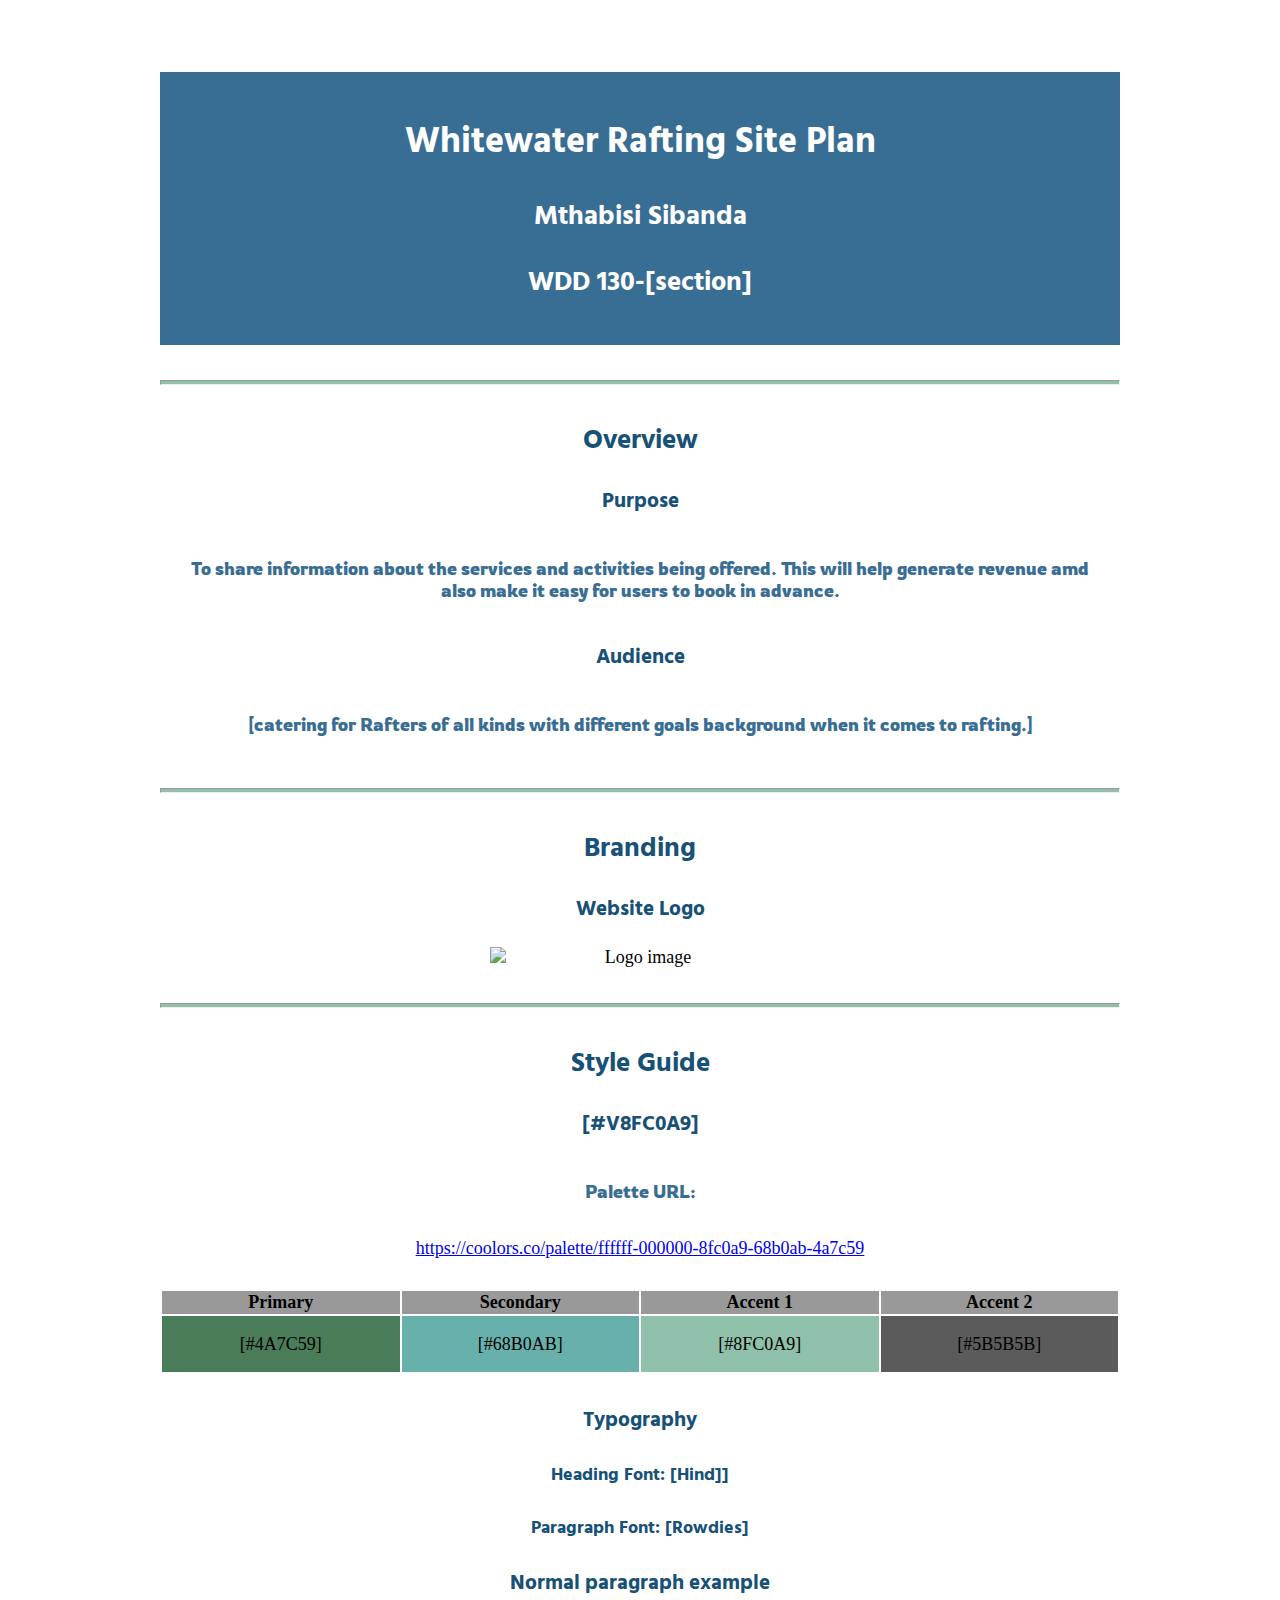
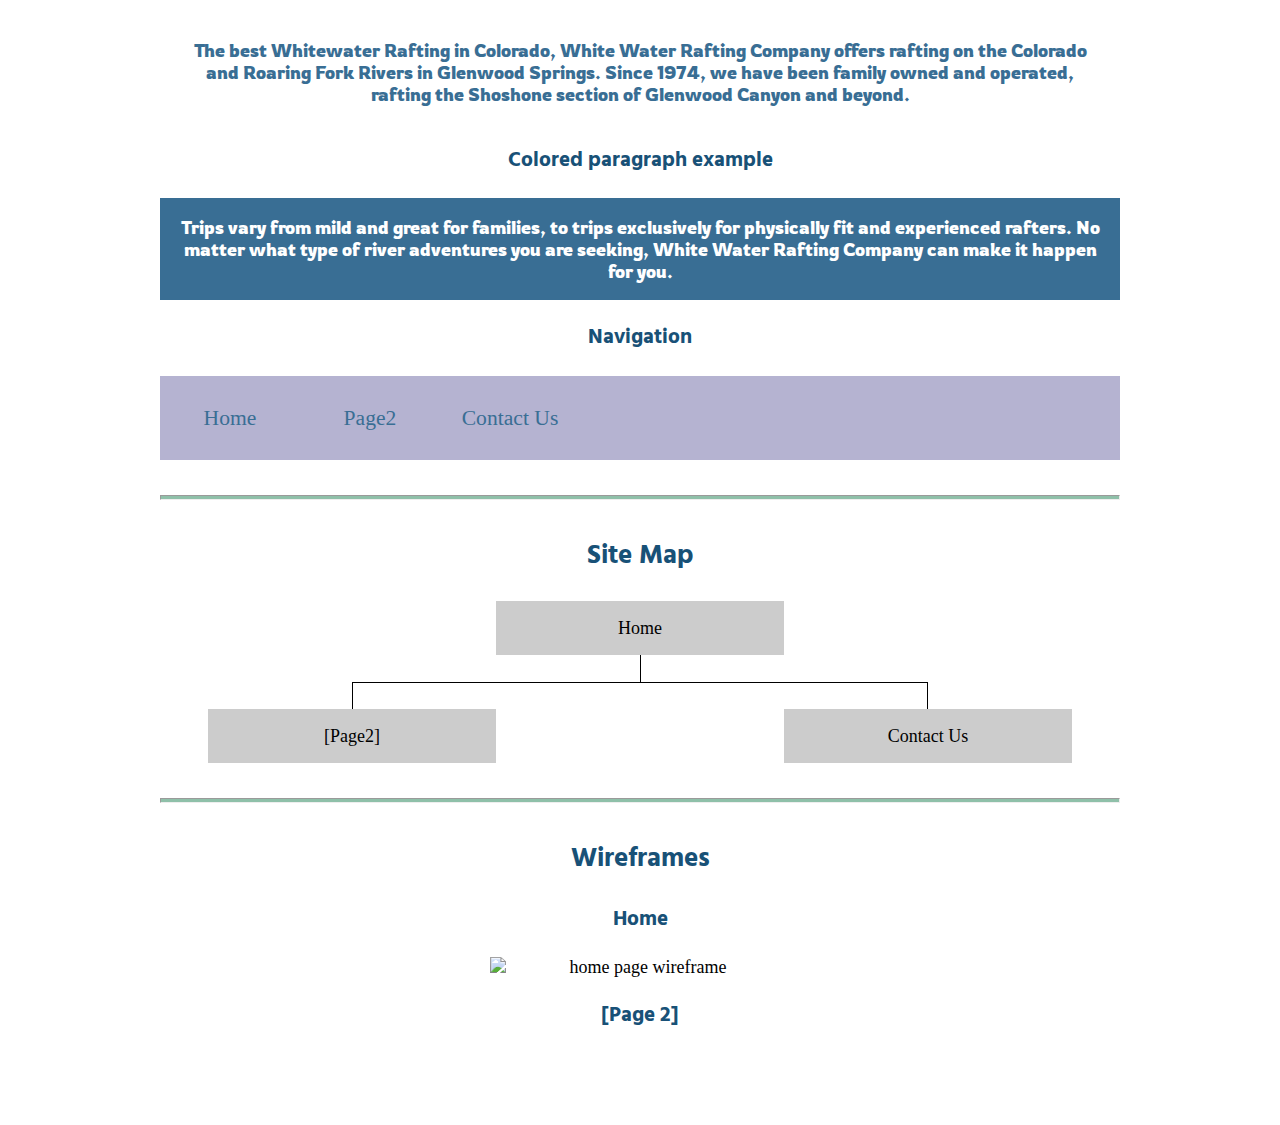
==== wwr/site-plan-rafting.html @ 9f96b478 "site plan added" ====
<!DOCTYPE html>
<html lang="en-us">

<head>
  <meta charset="utf-8" />
  <title>Site Plan</title>
  <link type="text/css" rel="stylesheet" href="styles/site-plan-rafting.css" />
</head>

<body>
  <header>
    <h1>Whitewater Rafting Site Plan</h1>
    <h2>Mthabisi Sibanda</h2>
    <h2>WDD 130-[section]</h2>
    <!-- In the header above, add the name of your site, your name and class number. For example if you are in section 3 you would put WDD 130-03 -->
  </header>
  <main>
    <!-- ------------------------Steps 2-5------------------------------ -->
    <hr />
    <h2>Overview</h2>
    <h3>Purpose</h3>
    <p>To share information about the services and activities being offered.
         This will help generate revenue amd also make it 
        easy for users to book in advance. </p>
    <!-- change this -->

    <h3>Audience</h3>
    <p>[catering for Rafters of all kinds with different goals background when it comes to rafting.]</p>
    <!-- change this -->

    <hr />
    <h2>Branding</h2>
    <h3>Website Logo</h3>
    <!-- Replace this with some sort of logo for your site.  A logo can be as simple as the name of your site in a nice font :) -->
    <img src="images/logo7_200.png" alt="Logo image" />
    <hr />
    <h2>Style Guide</h2>

    <!-- ------------------------Steps 6-9------------------------------ -->

    <h3>[#V8FC0A9]</h3>
    <!--  The colors you choose for a website are one of the most important decisions you will make. Follow the instructions on the activity in Canvas then return and replace the color codes below with the hex color codes (the 6 digit numbers that show at the bottom of each color) for the colors you have chosen below.  You should have at least 2 colors but do not have to fill in all 4 if you do not need them.  -->

    <!-- Copy and paste the URL to your finished palette below. Replace the href value that is there with yours. Make sure to paste it into both the href value and the content text of the <a> tag -->
    <p>Palette URL:</p>
    <a href="https://coolors.co/palette/ffffff-000000-8fc0a9-68b0ab-4a7c59"
      target="_blank">https://coolors.co/palette/ffffff-000000-8fc0a9-68b0ab-4a7c59</a>

    <table class="colors">
      <tr>
        <th>Primary</th>
        <th>Secondary</th>
        <th>Accent 1</th>
        <th>Accent 2</th>
      </tr>
      <!-- Replace the numbers in the boxes below with your hex color codes. Then switch to the site-plan.css file and change your colors there as well. -->
      <tr>
        <td class="primary">[#4A7C59]</td>
        <td class="secondary">[#68B0AB]</td>
        <td class="accent1">[#8FC0A9]</td>
        <td class="accent2">[#5B5B5B]</td>
      </tr>
    </table>

    <!-- ------------------------Steps 10-12------------------------------ -->

    <h3>Typography</h3>
    <!-- Choose a font for your paragraphs (body copy) and headlines. What font(s) have you chosen? Think also about which of your colors above you might use for background and font colors. -->

    <h4>
      Heading Font: [Hind]]
      <!-- change this -->
    </h4>
    <h4>
      Paragraph Font: [Rowdies]
      <!-- change this -->
    </h4>
    <h3>Normal paragraph example</h3>
    <p>
      The best Whitewater Rafting in Colorado, White Water Rafting Company
      offers rafting on the Colorado and Roaring Fork Rivers in Glenwood
      Springs. Since 1974, we have been family owned and operated, rafting the
      Shoshone section of Glenwood Canyon and beyond.
    </p>
    <h3>Colored paragraph example</h3>
    <p class="colored">
      Trips vary from mild and great for families, to trips exclusively for
      physically fit and experienced rafters. No matter what type of river
      adventures you are seeking, White Water Rafting Company can make it
      happen for you.
    </p>

    <!-- ------------------------Step 13------------------------------ -->

    <h3>Navigation</h3>
    <!-- Think about how you want your navigation bar to look. In the site-plan.css file change the colors to your colors to get the look you desire. -->
    <nav>
      <a href="#">Home</a>
      <a href="#">Page2</a>
      <a href="#">Contact Us</a>
    </nav>
    <hr />
    <h2>Site Map</h2>
    <div class="sitemap">
      <div class="sm-home">Home</div>
      <div class="sm-page2">
        [Page2]
        <!-- this page will have a name later -->
      </div>
      <div class="sm-page3">Contact Us</div>

      <div class="top">&nbsp;</div>
      <div class="left">&nbsp;</div>
      <div class="right">&nbsp;</div>
    </div>
    <hr />
    <h2>Wireframes</h2>
    <!-- Create an additional wireframe for your site. List it here below the Home page wireframe. -->

    <h3>Home</h3>

    <img src="https://byui-wdd.github.io/wdd130/rafting_images/wireframe_home.png" alt="home page wireframe" />

    <h3>[Page 2]</h3>

    <!-- <img src="#" alt="page 2 wireframe"> -->
  </main>
</body>

</html>
---- wwr/styles/site-plan-rafting.css ----
/* if you are using any Google fonts change the font names below to your fonts. 
Any spaces in your font name should be replaced with a +. 
Fonts are separated by a & */

  @import url('https://fonts.googleapis.com/css2?family=Hind&family=Rowdies:wght@300&display=swap');

:root {
  /* change the values below to your colors from your palette */
  --primary-color: #4A7C59   ;
  --secondary-color: #68B0AB ;
  --accent1-color: #8FC0A9;
  --accent2-color: #5B5B5B;

  /* change the values below to your chosen font(s) */
  --heading-font: "Hind";
  --paragraph-font: Rowdies, sans-serif;

  /* these colors below should be chosen from among your palette colors above */
  --headline-color-on-white: #185177;  /* headlines on a white background */ 
  --headline-color-on-color: rgb(255, 255, 255); /* headlines on a colored background */ 
  --paragraph-color-on-white: #396E94; /* paragraph text on a white background */ 
  --paragraph-color-on-color: white; /* paragraph text on a colored background */ 
  --paragraph-background-color: #396E94  ;
  --nav-link-color: #396E94;
  --nav-background-color: #B5B3D1;
  --nav-hover-link-color: white;
  --nav-hover-background-color: #396E94;
}


/*  Look around below...but DON'T CHANGE ANYTHING! */

body {
  max-width: 960px;
  margin: 0 auto;
  padding: 4em;
  font-size: 18px;
  text-align: center;
}
img {
  display: block;
  margin: 0 auto;
  max-width: 300px;
}
h1, h2, h3, h4, h5, h6 {
  font-family: var(--heading-font);
  color: var(--headline-color-on-white);
}
h2 {
  text-align: center;
}
hr {
  height: 3px;
  margin: 35px 0;
  background: var(--accent1-color);
}
header {
  padding: 1em;
  text-align: center;
  color: var(--headline-color-on-color);
  background-color: var(--paragraph-background-color);
}
header > h1, header > h2 {
  color: var(--headline-color-on-color);
}
p {
  font-family: var(--paragraph-font);
  color: var(--paragraph-color-on-white);
  padding: 1em;
}
.colors {
  width: 100%;
  min-width: 350px;
  margin: 30px auto;
  text-align: center;
}
.colors th {
  background-color: #999;
}
.colors td{
  width: 25%;
  height: 3em;
}
.primary {
  background-color: var(--primary-color);
}
.secondary {
  background-color: var(--secondary-color);
}
.accent1 {
  background-color: var(--accent1-color);
}
.accent2{
  background-color: var(--accent2-color);
}
p.colored {
  background-color: var(--paragraph-background-color);
  color: var(--paragraph-color-on-color);
}
nav {
  background-color: var(--nav-background-color);
  line-height: 3em;
  text-align: center;
  font-size: 1.2em;
}
nav  {
  list-style-type: none;
  display: flex;
}
nav a {
  padding:1em;
  min-width: 120px;
  text-decoration: none;
  padding: 10px;
}
nav a:link, nav a:visited {
  color: var(--nav-link-color);
}
nav a:hover {
  color: var(--nav-hover-link-color);
  background-color: var(--nav-hover-background-color);
}
.sitemap {
  display: grid;
  justify-content: center;

  grid-template-columns: repeat(6, 15%);
  grid-template-rows: 3em 1.5em 1.5em 3em;
  grid-template-areas: ". . home home . ."
    ". . . top . ."
    ". left left right right ."
    "page2 page2 . . page3 page3";
}
.sitemap > div {
  text-align: center;
}
.sm-home {
  grid-area: home;
  background-color: #ccc;
  line-height: 3em;
}
.sm-page2 {
  grid-area: page2;
  background-color: #ccc;
  line-height: 3em;
}
.sm-page3 {
  grid-area: page3;
  background-color: #ccc;
  line-height: 3em;
}
.top {
  grid-area: top;
  border-left: 1px solid;
}
.left {
  grid-area: left;
  border-top: 1px solid;
  border-left: 1px solid;
}
.right {
  grid-area: right;
  border-top: 1px solid;
  border-right: 1px solid;
}
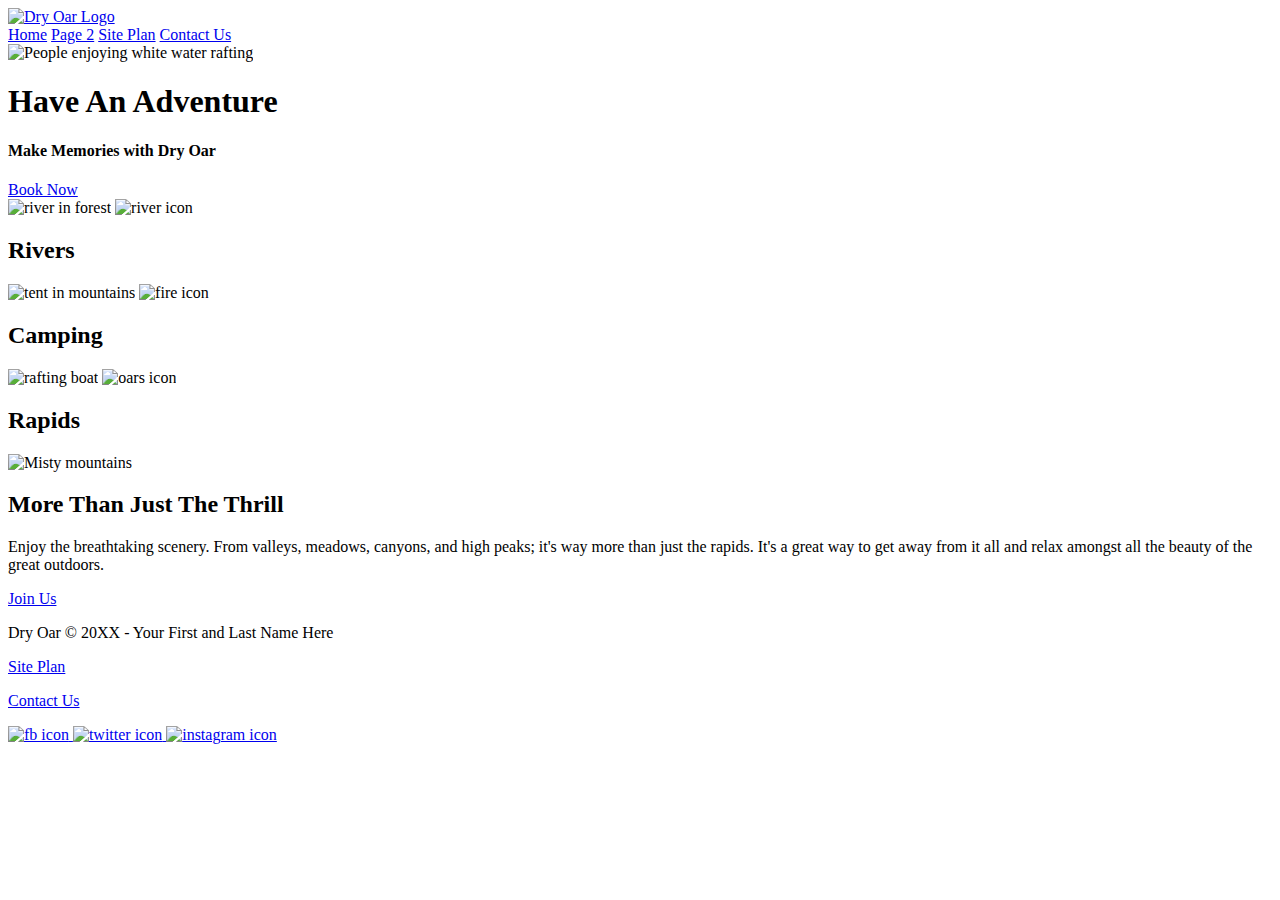
==== commit d357b9a9: "Update site-plan-rafting.html" ====
--- a/wwr/site-plan-rafting.html
+++ b/wwr/site-plan-rafting.html
@@ -1,131 +1,73 @@
+<!DOCTYPE html>
+<html lang="en">
+<head>
+  <meta charset="UTF-8">
+  <meta http-equiv="X-UA-Compatible" content="IE=edge">
+  <meta name="viewport" content="width=device-width, initial-scale=1.0">
+  <title>Whitewater Rafting Vacations | Dry Oar Boating | Home</title>
+</head>
+<body>
+<header>
+  <a id="logo_link" href="index.html">
+    <img class="logo" src="images/logo.png" alt="Dry Oar Logo">
+  </a>
+  <nav>
+      <a href="index.html">Home</a>
+      <a href="#">Page 2</a>
+      <a href="site-plan-rafting.html">Site Plan</a>
+      <a href="contactus.html">Contact Us</a>
+  </nav>
+</header>
+<div id="hero">
+    <div id="hero-box">
+        <img id="hero-img" src="images/hero.png" alt="People enjoying white water rafting">
+    </div>
+    <section id="hero-msg">
+        <h1 class="home-title">Have An Adventure</h1>
+        <h4>Make Memories with Dry Oar </h4>
+        <div class='button-box'>
+            <a class='book' href="contactus.html">Book Now</a>
+        </div>
+      </section>
+    </div>
+    <main class="home-grid">
+      <section class="river-card">
+          <img class="card-img" src="images/rivers.jpg" alt="river in forest">
+          <img class="icon" src="images/river_icon.png" alt="river icon">
+          <h2>Rivers</h2>
+      </section>
+      <section class="camping-card">
+        <img class="card-img" src="images/camping.jpg" alt="tent in mountains">
+        <img class="icon" src="images/fire_icon.png" alt="fire icon">
+        <h2>Camping</h2>
+    </section>
+    <section class="rapids-card">
+        <img class="card-img" src="images/rapids.jpg" alt="rafting boat">
+        <img class="icon" src="images/oars.png" alt="oars icon">
+        <h2>Rapids</h2>
+        <img class="mountains" src="images/mountains.jpg" alt="Misty mountains">
+    <section class="msg">
+        <h2>More Than Just The Thrill</h2>
+        <p>Enjoy the breathtaking scenery. From valleys, meadows, canyons, and high peaks; it's way more than just the rapids. It's a great way to get away from it all and relax amongst all the beauty of the great outdoors. </p>
+        <a class='join' href="rivers.html">Join Us</a>
+      </section>
+    </main>
+    <footer>
+      <p>Dry Oar &copy; 20XX - Your First and Last Name Here</p>
+      <p><a href="site-plan-rafting.html">Site Plan</a></p>
+      <p><a href="contactus.html">Contact Us</a></p>
+      <div class="social">
+          <a href="https://facebook.com" target="_blank">
+              <img src="images/facebook.png" alt="fb icon">
+          </a>
+          <a href="https://twitter.com" target="_blank">
+              <img src="images/twitter.png" alt="twitter icon">
+          </a>
+          <a href="https://instagram.com" target="_blank">
+              <img src="images/instagram.png" alt="instagram icon">
+          </a>
+      </div>
+    </footer>
 
-<!DOCTYPE html>
-<html lang="en-us">
-
-<head>
-  <meta charset="utf-8" />
-  <title>Site Plan</title>
-  <link type="text/css" rel="stylesheet" href="styles/site-plan-rafting.css" />
-</head>
-
-<body>
-  <header>
-    <h1>Whitewater Rafting Site Plan</h1>
-    <h2>Mthabisi Sibanda</h2>
-    <h2>WDD 130-[section]</h2>
-    <!-- In the header above, add the name of your site, your name and class number. For example if you are in section 3 you would put WDD 130-03 -->
-  </header>
-  <main>
-    <!-- ------------------------Steps 2-5------------------------------ -->
-    <hr />
-    <h2>Overview</h2>
-    <h3>Purpose</h3>
-    <p>To share information about the services and activities being offered.
-         This will help generate revenue amd also make it 
-        easy for users to book in advance. </p>
-    <!-- change this -->
-
-    <h3>Audience</h3>
-    <p>[catering for Rafters of all kinds with different goals background when it comes to rafting.]</p>
-    <!-- change this -->
-
-    <hr />
-    <h2>Branding</h2>
-    <h3>Website Logo</h3>
-    <!-- Replace this with some sort of logo for your site.  A logo can be as simple as the name of your site in a nice font :) -->
-    <img src="images/logo7_200.png" alt="Logo image" />
-    <hr />
-    <h2>Style Guide</h2>
-
-    <!-- ------------------------Steps 6-9------------------------------ -->
-
-    <h3>[#V8FC0A9]</h3>
-    <!--  The colors you choose for a website are one of the most important decisions you will make. Follow the instructions on the activity in Canvas then return and replace the color codes below with the hex color codes (the 6 digit numbers that show at the bottom of each color) for the colors you have chosen below.  You should have at least 2 colors but do not have to fill in all 4 if you do not need them.  -->
-
-    <!-- Copy and paste the URL to your finished palette below. Replace the href value that is there with yours. Make sure to paste it into both the href value and the content text of the <a> tag -->
-    <p>Palette URL:</p>
-    <a href="https://coolors.co/palette/ffffff-000000-8fc0a9-68b0ab-4a7c59"
-      target="_blank">https://coolors.co/palette/ffffff-000000-8fc0a9-68b0ab-4a7c59</a>
-
-    <table class="colors">
-      <tr>
-        <th>Primary</th>
-        <th>Secondary</th>
-        <th>Accent 1</th>
-        <th>Accent 2</th>
-      </tr>
-      <!-- Replace the numbers in the boxes below with your hex color codes. Then switch to the site-plan.css file and change your colors there as well. -->
-      <tr>
-        <td class="primary">[#4A7C59]</td>
-        <td class="secondary">[#68B0AB]</td>
-        <td class="accent1">[#8FC0A9]</td>
-        <td class="accent2">[#5B5B5B]</td>
-      </tr>
-    </table>
-
-    <!-- ------------------------Steps 10-12------------------------------ -->
-
-    <h3>Typography</h3>
-    <!-- Choose a font for your paragraphs (body copy) and headlines. What font(s) have you chosen? Think also about which of your colors above you might use for background and font colors. -->
-
-    <h4>
-      Heading Font: [Hind]]
-      <!-- change this -->
-    </h4>
-    <h4>
-      Paragraph Font: [Rowdies]
-      <!-- change this -->
-    </h4>
-    <h3>Normal paragraph example</h3>
-    <p>
-      The best Whitewater Rafting in Colorado, White Water Rafting Company
-      offers rafting on the Colorado and Roaring Fork Rivers in Glenwood
-      Springs. Since 1974, we have been family owned and operated, rafting the
-      Shoshone section of Glenwood Canyon and beyond.
-    </p>
-    <h3>Colored paragraph example</h3>
-    <p class="colored">
-      Trips vary from mild and great for families, to trips exclusively for
-      physically fit and experienced rafters. No matter what type of river
-      adventures you are seeking, White Water Rafting Company can make it
-      happen for you.
-    </p>
-
-    <!-- ------------------------Step 13------------------------------ -->
-
-    <h3>Navigation</h3>
-    <!-- Think about how you want your navigation bar to look. In the site-plan.css file change the colors to your colors to get the look you desire. -->
-    <nav>
-      <a href="#">Home</a>
-      <a href="#">Page2</a>
-      <a href="#">Contact Us</a>
-    </nav>
-    <hr />
-    <h2>Site Map</h2>
-    <div class="sitemap">
-      <div class="sm-home">Home</div>
-      <div class="sm-page2">
-        [Page2]
-        <!-- this page will have a name later -->
-      </div>
-      <div class="sm-page3">Contact Us</div>
-
-      <div class="top">&nbsp;</div>
-      <div class="left">&nbsp;</div>
-      <div class="right">&nbsp;</div>
-    </div>
-    <hr />
-    <h2>Wireframes</h2>
-    <!-- Create an additional wireframe for your site. List it here below the Home page wireframe. -->
-
-    <h3>Home</h3>
-
-    <img src="https://byui-wdd.github.io/wdd130/rafting_images/wireframe_home.png" alt="home page wireframe" />
-
-    <h3>[Page 2]</h3>
-
-    <!-- <img src="#" alt="page 2 wireframe"> -->
-  </main>
 </body>
-
-</html>+</html>
